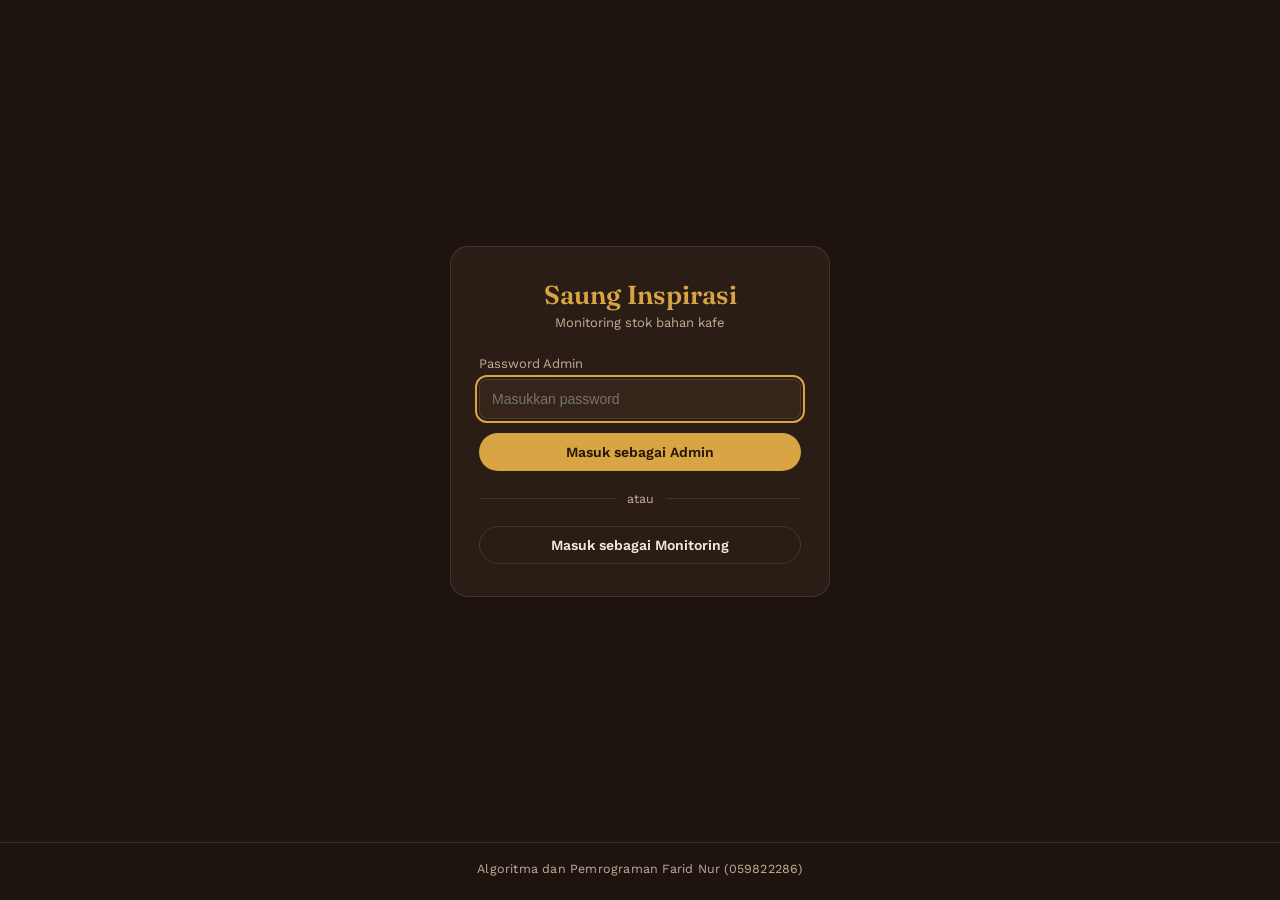
==== login.html @ 847901bd "Add files via upload" ====
<!DOCTYPE html>
<html lang="id">
<head>
<meta charset="UTF-8" />
<meta name="viewport" content="width=device-width, initial-scale=1.0" />
<title>Login — Saung Inspirasi</title>
<link href="https://fonts.googleapis.com/css2?family=Fraunces:opsz,wght@9..144,500;9..144,600;9..144,700&family=Work+Sans:wght@400;500;600;700&display=swap" rel="stylesheet">
<link rel="stylesheet" href="style.css" />
<script>
  
  if (sessionStorage.getItem("role")) location.replace("index.html");
</script>
</head>
<body>

  <div id="toast-container" class="toast-container"></div>

  <main class="login-wrap">
    <div class="login-card">
      <div class="login-head">
        <h1>Saung Inspirasi</h1>
        <p>Monitoring stok bahan kafe</p>
      </div>

      <form id="login-form" autocomplete="off">
        <label class="modal-label" for="login-password">Password Admin</label>
        <input id="login-password" type="password" placeholder="Masukkan password" />
        <button type="submit" class="btn btn-primary btn-full-solid">Masuk sebagai Admin</button>
      </form>

      <div class="login-divider"><span>atau</span></div>

      <button id="btn-monitor" type="button" class="btn btn-outline btn-full-solid">Masuk sebagai Monitoring</button>
    </div>
  </main>

  <footer class="watermark">Algoritma dan Pemrograman Farid Nur (059822286)</footer>

  <script>
    const ADMIN_PASSWORD = "111";

    function showToast(message, type = "error") {
      const container = document.getElementById("toast-container");
      const toast = document.createElement("div");
      toast.className = `toast toast-${type}`;
      toast.textContent = message;
      container.appendChild(toast);
      setTimeout(() => toast.remove(), 3000);
    }

    function masuk(role) {
      sessionStorage.setItem("role", role);
      location.replace("index.html");
    }

    document.getElementById("login-form").addEventListener("submit", (e) => {
      e.preventDefault();
      const input = document.getElementById("login-password");
      if (input.value === ADMIN_PASSWORD) {
        masuk("admin");
      } else {
        showToast("Password salah");
        input.value = "";
        input.focus();
      }
    });

    document.getElementById("btn-monitor").addEventListener("click", () => masuk("monitor"));
    document.getElementById("login-password").focus();
  </script>
</body>
</html>
---- style.css ----
:root{
  --bg: #1E140F;
  --surface: #2A1D16;
  --surface-alt: #34241A;
  --surface-raised: #3E2B1F;
  --text: #F3E6D8;
  --text-muted: #C4AC97;
  --border: rgba(243,230,216,0.12);

  --accent: #D9A544;
  --accent-strong: #C98C2E;
  --accent-ink: #241705;

  --success: #6FA97C;
  --success-bg: rgba(111,169,124,0.14);
  --warning: #E0A83E;
  --warning-bg: rgba(224,168,62,0.16);
  --danger: #D8583F;
  --danger-bg: rgba(216,88,63,0.16);

  --radius-lg: 18px;
  --radius-md: 12px;
  --radius-sm: 8px;

  --font-display: "Fraunces", serif;
  --font-body: "Work Sans", sans-serif;
}

*{ box-sizing: border-box; }

html, body{
  margin:0;
  padding:0;
  background: var(--bg);
  color: var(--text);
  font-family: var(--font-body);
  -webkit-font-smoothing: antialiased;
}

body{
  min-height: 100vh;
  display:flex;
  flex-direction: column;
}

h1,h2,h3{
  font-family: var(--font-display);
  margin: 0;
  font-weight: 600;
}

p{ margin: 0; }

button{
  font-family: var(--font-body);
  cursor: pointer;
}

::selection{ background: var(--accent); color: var(--accent-ink); }

button:focus-visible, input:focus-visible{
  outline: 2px solid var(--accent);
  outline-offset: 2px;
}

.topbar{
  position: sticky;
  top: 0;
  z-index: 20;
  display:flex;
  align-items:center;
  justify-content:space-between;
  gap: 24px;
  padding: 18px 32px;
  background: linear-gradient(180deg, var(--surface) 0%, rgba(42,29,22,0.94) 100%);
  border-bottom: 1px solid var(--border);
  backdrop-filter: blur(6px);
  flex-wrap: wrap;
}

.brand{
  display:flex;
  align-items:center;
  gap: 12px;
}

.brand-mark{
  font-size: 28px;
  width: 46px;
  height: 46px;
  display:flex;
  align-items:center;
  justify-content:center;
  background: var(--surface-raised);
  border-radius: 50%;
  border: 1px solid var(--border);
}

.brand-text h1{
  font-size: 22px;
  letter-spacing: 0.3px;
  color: var(--accent);
}

.brand-text p{
  font-size: 13px;
  color: var(--text-muted);
  margin-top: 2px;
}

.tabs{
  display:flex;
  gap: 6px;
  background: var(--surface-alt);
  padding: 5px;
  border-radius: 999px;
  border: 1px solid var(--border);
}

.tab-btn{
  border: none;
  background: transparent;
  color: var(--text-muted);
  padding: 10px 20px;
  border-radius: 999px;
  font-size: 14px;
  font-weight: 600;
  transition: background 0.2s ease, color 0.2s ease;
}

.tab-btn:hover{ color: var(--text); }

.tab-btn.active{
  background: var(--accent);
  color: var(--accent-ink);
}

.app-main{
  width: 100%;
  max-width: 1120px;
  margin: 0 auto;
  padding: 32px 32px 48px;
  flex: 1;
}

.tab-panel{ display:none; }
.tab-panel.active{ display:block; animation: fadeIn 0.25s ease; }

@keyframes fadeIn{
  from{ opacity: 0; transform: translateY(4px); }
  to{ opacity: 1; transform: translateY(0); }
}

.panel-head{ margin-bottom: 18px; }
.panel-head-spaced{ margin-top: 44px; }
.panel-head-row{
  display:flex;
  align-items: flex-end;
  justify-content: space-between;
  gap: 16px;
  flex-wrap: wrap;
}

.panel-head h2{
  font-size: 24px;
  color: var(--text);
}

.panel-sub{
  color: var(--text-muted);
  font-size: 14px;
  margin-top: 6px;
  max-width: 60ch;
}

.dashboard-grid{
  display:grid;
  grid-template-columns: minmax(0, 1fr) minmax(0, 1fr);
  gap: 32px;
  align-items: start;
}

.dashboard-col{ min-width: 0; }

@media (max-width: 860px){
  .dashboard-grid{
    grid-template-columns: 1fr;
    gap: 44px;
  }
}

.stok-list{
  display:flex;
  flex-direction: column;
  gap: 12px;
}

.stok-row{
  background: var(--surface);
  border: 1px solid var(--border);
  border-left: 4px solid var(--border);
  border-radius: var(--radius-md);
  padding: 14px 18px;
}

.stok-row.tone-normal{ border-left-color: var(--success); }
.stok-row.tone-warning{ border-left-color: var(--warning); }
.stok-row.tone-danger{ border-left-color: var(--danger); }

.stok-row-top{
  display:flex;
  justify-content: space-between;
  align-items: baseline;
  gap: 10px;
  margin-bottom: 8px;
}

.stok-row-top h3{
  font-size: 15px;
  font-weight: 600;
  color: var(--text);
}

.stok-row .stok-pct{ font-size: 16px; }

.stok-row .stok-amount{
  font-size: 12.5px;
  margin-bottom: 8px;
}

.bar-track{
  height: 8px;
  border-radius: 999px;
  background: var(--surface-alt);
  overflow: hidden;
}

.bar-fill{
  height: 100%;
  border-radius: 999px;
  transition: width 0.4s ease;
}

.tone-normal .stok-pct, .tone-normal .bar-fill{ color: var(--success); background: var(--success); }
.tone-warning .stok-pct, .tone-warning .bar-fill{ color: var(--warning); background: var(--warning); }
.tone-danger .stok-pct, .tone-danger .bar-fill{ color: var(--danger); background: var(--danger); }

.menu-list{
  display:flex;
  flex-direction: column;
  gap: 12px;
}

.menu-row{
  background: var(--surface);
  border: 1px solid var(--border);
  border-radius: var(--radius-md);
  padding: 16px 18px;
  display:flex;
  flex-direction: column;
  gap: 12px;
}

.menu-row-head{
  display:flex;
  justify-content: space-between;
  align-items: flex-start;
  gap: 10px;
}

.menu-row-head h3{
  font-size: 15.5px;
  color: var(--text);
}

.menu-row .menu-desc{
  font-size: 12.5px;
  color: var(--text-muted);
  line-height: 1.5;
  margin-top: 3px;
}

.btn-icon-danger{
  flex-shrink: 0;
  width: 28px;
  height: 28px;
  border-radius: 50%;
  border: 1px solid var(--border);
  background: transparent;
  color: var(--text-muted);
  font-size: 13px;
  line-height: 1;
}
.btn-icon-danger:hover{ color: var(--danger); border-color: var(--danger); }

.recipe-list{
  list-style: none;
  padding: 0;
  margin: 0;
  display:flex;
  flex-wrap: wrap;
  gap: 6px;
}

.recipe-list li{
  font-size: 11.5px;
  color: var(--text-muted);
  background: var(--surface-alt);
  border: 1px solid var(--border);
  padding: 3px 9px;
  border-radius: 999px;
}

.menu-row-footer{
  display:flex;
  align-items:center;
  justify-content: space-between;
  gap: 10px;
  flex-wrap: wrap;
}

.qty-control{
  display:flex;
  align-items:center;
  gap: 0;
  border: 1px solid var(--border);
  border-radius: 999px;
  overflow: hidden;
  background: var(--surface-alt);
}

.qty-btn{
  width: 30px;
  height: 30px;
  border: none;
  background: transparent;
  color: var(--text);
  font-size: 16px;
  font-weight: 600;
  line-height: 1;
  transition: background 0.15s ease;
}

.qty-btn:hover{ background: var(--surface-raised); color: var(--accent); }

.qty-input{
  width: 38px;
  text-align: center;
  border: none;
  background: transparent;
  color: var(--text);
  font-size: 14px;
  font-weight: 600;
  padding: 0;
  -moz-appearance: textfield;
}

.qty-input::-webkit-outer-spin-button,
.qty-input::-webkit-inner-spin-button{
  -webkit-appearance: none;
  margin: 0;
}

.btn{
  border-radius: 999px;
  padding: 10px 20px;
  font-size: 14px;
  font-weight: 600;
  border: 1px solid transparent;
  transition: transform 0.15s ease, background 0.2s ease, opacity 0.2s ease;
}

.btn:active{ transform: scale(0.97); }

.btn-primary{
  background: var(--accent);
  color: var(--accent-ink);
}
.btn-primary:hover{ background: var(--accent-strong); }
.btn-primary:disabled{
  background: var(--surface-alt);
  color: var(--text-muted);
  cursor: not-allowed;
}

.btn-outline{
  background: transparent;
  border-color: var(--border);
  color: var(--text);
}
.btn-outline:hover{ border-color: var(--accent); color: var(--accent); }

.btn-danger-outline:hover{ border-color: var(--danger); color: var(--danger); }

.panel-actions{
  display:flex;
  align-items:center;
  gap: 10px;
  flex-wrap: wrap;
}

.btn-small{
  padding: 7px 14px;
  font-size: 12.5px;
}

.legend{
  display:flex;
  gap: 20px;
  flex-wrap: wrap;
  margin-bottom: 20px;
  font-size: 13px;
  color: var(--text-muted);
}

.legend-item{ display:flex; align-items:center; gap: 8px; }

.dot{
  width: 10px;
  height: 10px;
  border-radius: 50%;
  display:inline-block;
}
.dot-normal{ background: var(--success); }
.dot-warning{ background: var(--warning); }
.dot-danger{ background: var(--danger); }

.status-list{
  display:flex;
  flex-direction: column;
  gap: 12px;
}

.status-row{
  display:flex;
  align-items:center;
  justify-content: space-between;
  gap: 16px;
  flex-wrap: wrap;
  background: var(--surface);
  border: 1px solid var(--border);
  border-left: 4px solid var(--border);
  border-radius: var(--radius-md);
  padding: 16px 18px;
}

.status-row.tone-normal{ border-left-color: var(--success); }
.status-row.tone-warning{ border-left-color: var(--warning); }
.status-row.tone-danger{ border-left-color: var(--danger); }

.status-main{ min-width: 200px; flex: 1; }

.status-main h3{
  font-size: 16px;
  color: var(--text);
  margin-bottom: 4px;
}

.status-main p{
  font-size: 13px;
  color: var(--text-muted);
}

.badge{
  font-size: 12px;
  font-weight: 600;
  padding: 5px 12px;
  border-radius: 999px;
  white-space: nowrap;
}
.badge.tone-normal{ background: var(--success-bg); color: var(--success); }
.badge.tone-warning{ background: var(--warning-bg); color: var(--warning); }
.badge.tone-danger{ background: var(--danger-bg); color: var(--danger); }

.status-actions{
  display:flex;
  align-items:center;
  gap: 10px;
}

.riwayat-table{
  width: 100%;
  border-collapse: collapse;
  background: var(--surface);
  border: 1px solid var(--border);
  border-radius: var(--radius-lg);
  overflow: hidden;
}

.riwayat-table th, .riwayat-table td{
  padding: 14px 16px;
  text-align: left;
  font-size: 13.5px;
  border-bottom: 1px solid var(--border);
  vertical-align: top;
}

.riwayat-table th{
  color: var(--text-muted);
  font-weight: 600;
  background: var(--surface-alt);
  font-size: 12.5px;
}

.riwayat-table tr:last-child td{ border-bottom: none; }

.used-item{
  display:inline-block;
  font-size: 12px;
  color: var(--text-muted);
  background: var(--surface-alt);
  padding: 3px 9px;
  border-radius: 999px;
  margin: 2px 4px 2px 0;
}

.empty-state{
  text-align:center;
  color: var(--text-muted);
  font-size: 13.5px;
  padding: 28px 0;
}

.toast-container{
  position: fixed;
  top: 20px;
  right: 20px;
  z-index: 100;
  display:flex;
  flex-direction: column;
  gap: 10px;
}

.toast{
  min-width: 260px;
  max-width: 340px;
  padding: 14px 16px;
  border-radius: var(--radius-md);
  font-size: 13.5px;
  font-weight: 500;
  box-shadow: 0 10px 30px rgba(0,0,0,0.35);
  border: 1px solid var(--border);
  animation: slideIn 0.25s ease;
}

.toast-success{ background: var(--success-bg); color: var(--success); border-color: var(--success); }
.toast-error{ background: var(--danger-bg); color: var(--danger); border-color: var(--danger); }

@keyframes slideIn{
  from{ opacity:0; transform: translateX(20px); }
  to{ opacity:1; transform: translateX(0); }
}

.modal-overlay{
  display:none;
  position: fixed;
  inset: 0;
  background: rgba(10,6,3,0.6);
  align-items:center;
  justify-content:center;
  z-index: 200;
}

.modal-overlay.open{ display:flex; }

.modal{
  background: var(--surface-raised);
  border: 1px solid var(--border);
  border-radius: var(--radius-lg);
  padding: 24px;
  width: 320px;
  max-width: 90vw;
  max-height: 88vh;
  overflow-y: auto;
}

.modal-wide{ width: 420px; }

.modal select{
  width: 100%;
  padding: 10px 12px;
  border-radius: var(--radius-sm);
  border: 1px solid var(--border);
  background: var(--surface-alt);
  color: var(--text);
  font-size: 14px;
  margin-bottom: 18px;
}

.btn-full{ width: 100%; margin-bottom: 18px; }

.resep-rows{
  display:flex;
  flex-direction: column;
  gap: 8px;
  margin-bottom: 12px;
}

.resep-row{
  display:flex;
  align-items:center;
  gap: 6px;
}

.resep-row select{
  flex: 1.4;
  margin-bottom: 0;
  padding: 8px 10px;
  font-size: 13px;
}

.resep-row .resep-jumlah-input{
  flex: 0.8;
  padding: 8px 10px;
  border-radius: var(--radius-sm);
  border: 1px solid var(--border);
  background: var(--surface-alt);
  color: var(--text);
  font-size: 13px;
}

.resep-unit-label{
  font-size: 12px;
  color: var(--text-muted);
  min-width: 20px;
}

.resep-row-remove{
  width: 26px;
  height: 26px;
  flex-shrink: 0;
  border: 1px solid var(--border);
  background: transparent;
  color: var(--text-muted);
  border-radius: 50%;
  font-size: 12px;
  line-height: 1;
}

.resep-row-remove:hover{ color: var(--danger); border-color: var(--danger); }

.modal h3{
  font-size: 18px;
  margin-bottom: 16px;
}

.modal-label{
  display:block;
  font-size: 13px;
  color: var(--text-muted);
  margin-bottom: 8px;
}

.modal input{
  width: 100%;
  padding: 10px 12px;
  border-radius: var(--radius-sm);
  border: 1px solid var(--border);
  background: var(--surface-alt);
  color: var(--text);
  font-size: 14px;
  margin-bottom: 18px;
}

.modal-actions{
  display:flex;
  justify-content: flex-end;
  gap: 10px;
}

.watermark{
  text-align:center;
  padding: 18px 20px 24px;
  font-size: 12.5px;
  color: var(--text-muted);
  border-top: 1px solid var(--border);
  letter-spacing: 0.2px;
}

.role-monitor .admin-only{ display:none !important; }

.user-box{
  display:flex;
  align-items:center;
  gap: 10px;
}

.role-badge{
  font-size: 12px;
  font-weight: 600;
  padding: 5px 12px;
  border-radius: 999px;
  background: var(--surface-alt);
  border: 1px solid var(--border);
  color: var(--text-muted);
  white-space: nowrap;
}
.role-badge.is-admin{ color: var(--accent); border-color: var(--accent); }

.login-wrap{
  flex: 1;
  display:flex;
  align-items:center;
  justify-content:center;
  padding: 32px 18px;
}

.login-card{
  width: 100%;
  max-width: 380px;
  background: var(--surface);
  border: 1px solid var(--border);
  border-radius: var(--radius-lg);
  padding: 32px 28px;
}

.login-head{ text-align:center; margin-bottom: 26px; }
.login-head h1{ font-size: 26px; color: var(--accent); }
.login-head p{ font-size: 13px; color: var(--text-muted); margin-top: 4px; }

.login-card input{
  width: 100%;
  padding: 11px 12px;
  border-radius: var(--radius-sm);
  border: 1px solid var(--border);
  background: var(--surface-alt);
  color: var(--text);
  font-size: 14px;
  margin-bottom: 14px;
}

.btn-full-solid{ width: 100%; }

.login-divider{
  display:flex;
  align-items:center;
  gap: 12px;
  margin: 20px 0;
  color: var(--text-muted);
  font-size: 12.5px;
}
.login-divider::before, .login-divider::after{
  content:"";
  flex:1;
  height:1px;
  background: var(--border);
}

.login-hint{
  margin-top: 12px;
  text-align:center;
  font-size: 12px;
  color: var(--text-muted);
  line-height: 1.5;
}

.print-only{ display:none; }

@media print{
  body *{ visibility: hidden; }
  #laporan-cetak, #laporan-cetak *{ visibility: visible; }
  #laporan-cetak{
    position: absolute;
    top: 0;
    left: 0;
    width: 100%;
    padding: 20px;
  }
  .no-print{ display:none !important; }
  .watermark{ display:none; }
  .print-only{ display:block; }
  .print-header{ margin-bottom: 18px; }
  .print-header h2{ font-family: var(--font-display); color:#000; font-size: 20px; }
  .print-header p{ color:#444; font-size: 12px; margin-top:4px; }
  .riwayat-table{ border: 1px solid #999; }
  .riwayat-table th, .riwayat-table td{ border: 1px solid #ccc; color:#000; }
  .riwayat-table th{ background: #eee; }
  .used-item{ background: #f0f0f0; color:#000; border: 1px solid #ddd; }
  body, html{ background: #fff; }
}

@media (max-width: 640px){
  .topbar{ padding: 14px 18px; }
  .app-main{ padding: 22px 18px 60px; }
  .tabs{ width: 100%; justify-content: space-between; }
  .tab-btn{ flex:1; padding: 10px 8px; font-size: 13px; text-align:center; }
}


/* ===== Harga, aksi menu, reset per bahan, pembatalan pesanan ===== */
.menu-row-actions{
  display:flex;
  align-items:center;
  gap: 8px;
  flex-shrink: 0;
}

.menu-row .menu-price{
  font-size: 13px;
  font-weight: 600;
  color: var(--accent);
  margin-top: 6px;
}

.modal-hint{
  font-size: 13px;
  color: var(--text-muted);
  margin: -6px 0 14px;
  line-height: 1.5;
}

.check-list{
  display:flex;
  flex-direction: column;
  gap: 6px;
  margin-bottom: 18px;
}

.check-row{
  display:flex;
  align-items:center;
  gap: 10px;
  padding: 9px 12px;
  background: var(--surface-alt);
  border: 1px solid var(--border);
  border-radius: var(--radius-sm);
  cursor: pointer;
  font-size: 13.5px;
}
.check-row:hover{ border-color: var(--accent); }
.check-row .check-name{ flex: 1; }
.check-row .check-info{ font-size: 12px; color: var(--text-muted); }
.check-all{ margin-bottom: 10px; font-weight: 600; }

.modal .check-row input[type="checkbox"]{
  width: 16px;
  height: 16px;
  margin: 0;
  padding: 0;
  accent-color: var(--accent);
}

.trx-batal td{ color: var(--text-muted); }
.trx-batal td:nth-child(1),
.trx-batal td:nth-child(2),
.trx-batal td:nth-child(3),
.trx-batal td:nth-child(4){ text-decoration: line-through; opacity: 0.7; }
.trx-note{ font-size: 11.5px; color: var(--text-muted); margin-top: 4px; }
.trx-total{ white-space: nowrap; }


/* ===== Nota pembelian ===== */
.nota-wrap{ display:none; }

.nota{
  width: 72mm;
  max-width: 100%;
  margin: 0 auto;
  padding: 4mm 0;
  background: #fff;
  color: #000;
  font-family: "Courier New", monospace;
  font-size: 12px;
  line-height: 1.5;
}
.nota *{ color:#000; }
.nota-head{ text-align:center; margin-bottom: 8px; }
.nota-head h2{ font-family: var(--font-display); font-size: 18px; }
.nota-head p{ font-size: 11px; letter-spacing: 1px; text-transform: uppercase; }
.nota-meta div, .nota-row{ display:flex; justify-content: space-between; gap: 10px; }
.nota-line{ border:none; border-top: 1px dashed #000; margin: 8px 0; }
.nota-item-name{ font-weight: 700; margin-bottom: 2px; word-break: break-word; }
.nota-total{ font-weight: 700; font-size: 14px; }
.nota-foot{ text-align:center; font-size: 11px; margin-top: 6px; }

@media print{
  body.mode-nota .topbar,
  body.mode-nota .app-main,
  body.mode-nota .watermark,
  body.mode-nota .toast-container{ display:none !important; }
  body.mode-nota .nota-wrap{ display:block; }
  body.mode-nota .nota-wrap,
  body.mode-nota .nota-wrap *{ visibility: visible; }
}

/* ===== Aksi riwayat ===== */
.trx-aksi{ white-space: nowrap; }
.trx-aksi .btn + .btn{ margin-left: 6px; }

/* ===== Tampilan ponsel ===== */
@media (max-width: 640px){
  html{ -webkit-text-size-adjust: 100%; }

  .topbar{
    padding: 12px 14px;
    padding-top: calc(12px + env(safe-area-inset-top, 0px));
    gap: 10px 12px;
    align-items: center;
  }
  .brand{ order: 1; flex: 1; min-width: 0; }
  .user-box{ order: 2; }
  .tabs{ order: 3; }
  .brand-text h1{ font-size: 19px; }
  .brand-text p{ font-size: 12px; }
  .role-badge{ font-size: 11px; padding: 4px 10px; }

  .app-main{ padding: 18px 14px 40px; }
  .panel-head h2{ font-size: 20px; }
  .panel-actions{ width: 100%; }
  .panel-actions .btn{ flex: 1 1 calc(50% - 8px); }

  .btn{ min-height: 42px; }
  .btn-small{ min-height: 38px; }
  .legend{ gap: 8px 16px; }

  .dashboard-grid{ gap: 32px; }
  .menu-row, .stok-row{ padding: 14px; }
  .menu-row-head > div:first-child{ flex: 1; min-width: 0; }
  .menu-row-actions .btn-small{ min-height: 34px; }
  .menu-row-footer{ flex-direction: column; align-items: stretch; }
  .menu-row-footer .btn{ width: 100%; }
  .qty-control{ justify-content: space-between; }
  .qty-btn{ width: 46px; height: 42px; font-size: 18px; }
  .qty-input{ flex: 1; width: auto; font-size: 16px; }

  .status-row{ flex-direction: column; align-items: stretch; gap: 10px; }
  .status-main{ min-width: 0; }
  .status-row .badge{ align-self: flex-start; }
  .status-actions{ width: 100%; }
  .status-actions .btn{ flex: 1; }

  .modal-overlay{ align-items: flex-end; }
  .modal, .modal-wide{
    width: 100%;
    max-width: 100%;
    max-height: 92vh;
    border-radius: var(--radius-lg) var(--radius-lg) 0 0;
    padding: 20px 16px calc(20px + env(safe-area-inset-bottom, 0px));
  }
  .modal input, .modal select,
  .resep-row .resep-jumlah-input,
  .login-card input{ font-size: 16px; }
  .modal-actions .btn{ flex: 1; }
  .resep-row{ flex-wrap: wrap; }
  .resep-row select{ flex: 1 1 100%; }
  .resep-row .resep-jumlah-input{ flex: 1; min-width: 0; }
  .resep-row-remove{ width: 34px; height: 34px; }

  .toast-container{
    top: calc(10px + env(safe-area-inset-top, 0px));
    left: 12px;
    right: 12px;
  }
  .toast{ min-width: 0; max-width: none; }

  .watermark{ font-size: 11.5px; padding: 16px 14px calc(20px + env(safe-area-inset-bottom, 0px)); }
}

@media (max-width: 380px){
  .tab-btn{ font-size: 12px; padding: 9px 4px; }
  .brand-text p{ display: none; }
}

/* Riwayat jadi kartu di ponsel (hanya layar, bukan saat cetak) */
@media screen and (max-width: 640px){
  .riwayat-table,
  .riwayat-table tbody,
  .riwayat-table tr,
  .riwayat-table td{ display: block; width: 100%; }

  .riwayat-table{
    background: transparent;
    border: none;
    border-radius: 0;
    overflow: visible;
  }
  .riwayat-table thead{ display: none; }

  .riwayat-table tbody tr{
    background: var(--surface);
    border: 1px solid var(--border);
    border-radius: var(--radius-md);
    margin-bottom: 12px;
    padding: 4px 14px;
  }
  .riwayat-table td{
    padding: 10px 0;
    border-bottom: 1px dashed var(--border);
  }
  .riwayat-table tbody tr:last-child td{ border-bottom: 1px dashed var(--border); }
  .riwayat-table tbody tr td:last-child{ border-bottom: none; }

  .riwayat-table td[data-label]:not([data-label=""])::before{
    content: attr(data-label);
    display: block;
    margin-bottom: 4px;
    font-size: 11.5px;
    font-weight: 600;
    letter-spacing: 0.3px;
    color: var(--text-muted);
    text-transform: uppercase;
  }
  .riwayat-table td.trx-aksi{
    display: flex;
    flex-wrap: wrap;
    gap: 8px;
    white-space: normal;
    padding-top: 12px;
  }
  .riwayat-table td.trx-aksi .btn{ flex: 1 1 calc(50% - 8px); min-height: 42px; margin: 0; }
  .riwayat-table td.trx-aksi .trx-note{ margin: 0; }
}
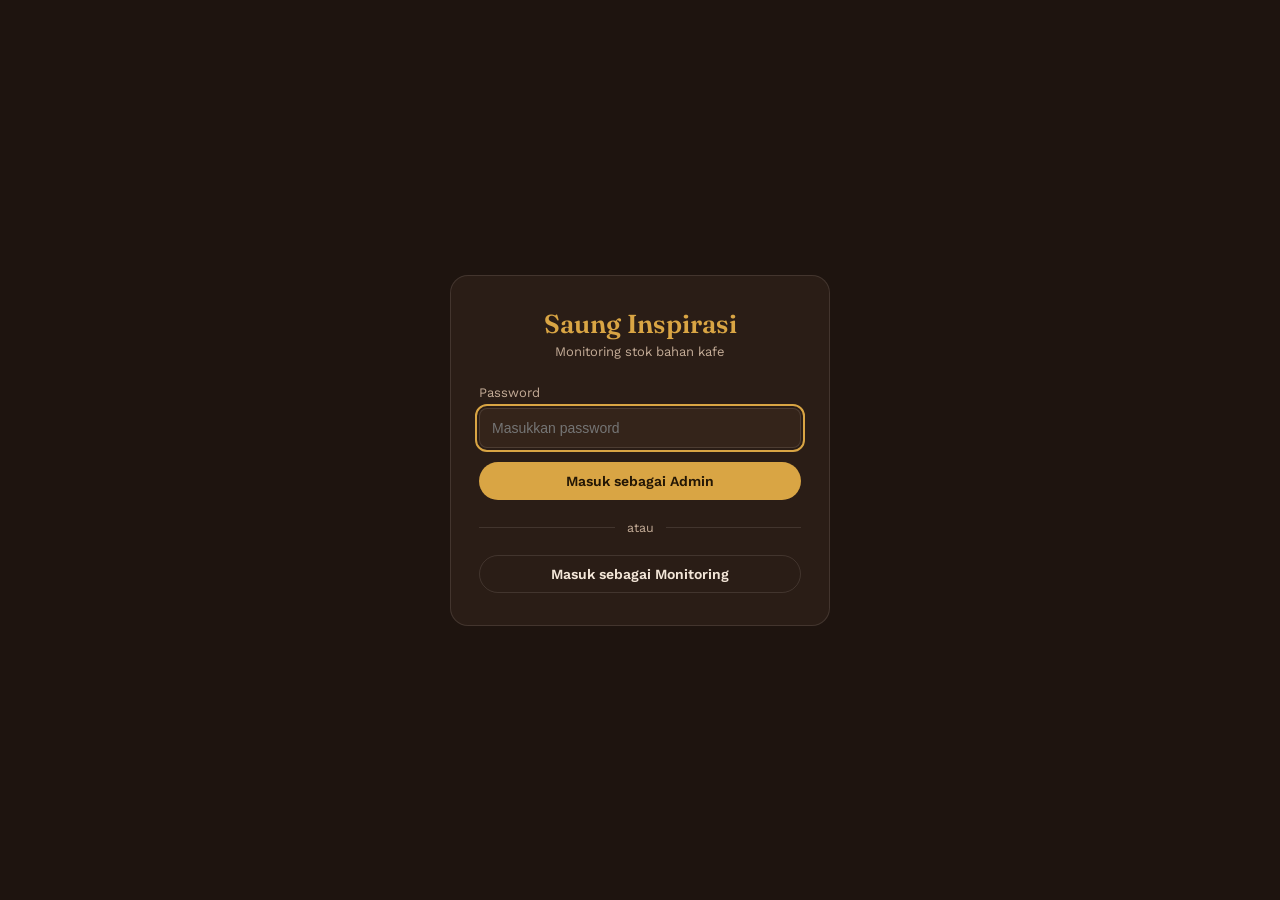
==== commit 14eb94c3: "Add files via upload" ====
--- a/login.html
+++ b/login.html
@@ -7,7 +7,6 @@
 <link href="https://fonts.googleapis.com/css2?family=Fraunces:opsz,wght@9..144,500;9..144,600;9..144,700&family=Work+Sans:wght@400;500;600;700&display=swap" rel="stylesheet">
 <link rel="stylesheet" href="style.css" />
 <script>
-  
   if (sessionStorage.getItem("role")) location.replace("index.html");
 </script>
 </head>
@@ -23,7 +22,7 @@
       </div>
 
       <form id="login-form" autocomplete="off">
-        <label class="modal-label" for="login-password">Password Admin</label>
+        <label class="modal-label" for="login-password">Password</label>
         <input id="login-password" type="password" placeholder="Masukkan password" />
         <button type="submit" class="btn btn-primary btn-full-solid">Masuk sebagai Admin</button>
       </form>
@@ -33,9 +32,6 @@
       <button id="btn-monitor" type="button" class="btn btn-outline btn-full-solid">Masuk sebagai Monitoring</button>
     </div>
   </main>
-
-  <footer class="watermark">Algoritma dan Pemrograman Farid Nur (059822286)</footer>
-
   <script>
     const ADMIN_PASSWORD = "111";
 
--- a/style.css
+++ b/style.css
@@ -787,7 +787,7 @@
 }
 
 
-/* ===== Harga, aksi menu, reset per bahan, pembatalan pesanan ===== */
+
 .menu-row-actions{
   display:flex;
   align-items:center;
@@ -849,7 +849,7 @@
 .trx-total{ white-space: nowrap; }
 
 
-/* ===== Nota pembelian ===== */
+
 .nota-wrap{ display:none; }
 
 .nota{
@@ -883,11 +883,11 @@
   body.mode-nota .nota-wrap *{ visibility: visible; }
 }
 
-/* ===== Aksi riwayat ===== */
+
 .trx-aksi{ white-space: nowrap; }
 .trx-aksi .btn + .btn{ margin-left: 6px; }
 
-/* ===== Tampilan ponsel ===== */
+
 @media (max-width: 640px){
   html{ -webkit-text-size-adjust: 100%; }
 
@@ -961,7 +961,7 @@
   .brand-text p{ display: none; }
 }
 
-/* Riwayat jadi kartu di ponsel (hanya layar, bukan saat cetak) */
+
 @media screen and (max-width: 640px){
   .riwayat-table,
   .riwayat-table tbody,
@@ -1010,3 +1010,77 @@
   .riwayat-table td.trx-aksi .btn{ flex: 1 1 calc(50% - 8px); min-height: 42px; margin: 0; }
   .riwayat-table td.trx-aksi .trx-note{ margin: 0; }
 }
+
+
+
+.riwayat-table tr.hari-row td{
+  background: var(--surface-raised);
+  padding: 12px 16px;
+  border-bottom: 1px solid var(--border);
+}
+.hari-head{
+  display: flex;
+  align-items: center;
+  justify-content: space-between;
+  flex-wrap: wrap;
+  gap: 6px 16px;
+}
+.hari-title{
+  font-family: var(--font-display);
+  font-size: 15px;
+  font-weight: 600;
+  color: var(--accent);
+}
+.hari-badge{
+  display: inline-block;
+  margin-left: 8px;
+  padding: 2px 8px;
+  font-family: var(--font-body);
+  font-size: 11px;
+  font-weight: 600;
+  color: var(--accent-ink);
+  background: var(--accent);
+  border-radius: 999px;
+  vertical-align: middle;
+}
+.hari-sum{
+  font-size: 12.5px;
+  color: var(--text-muted);
+}
+
+@media screen and (max-width: 640px){
+  .riwayat-table tbody tr.hari-row{
+    background: transparent;
+    border: none;
+    border-radius: 0;
+    padding: 0;
+    margin: 18px 0 8px;
+  }
+  .riwayat-table tbody tr.hari-row:first-child{ margin-top: 0; }
+  .riwayat-table tbody tr.hari-row td{
+    background: transparent;
+    padding: 0 2px;
+    border-bottom: none;
+  }
+}
+
+@media print{
+  .riwayat-table tr.hari-row td{ background: #ddd; color:#000; }
+  .hari-title{ color:#000; }
+  .hari-sum{ color:#333; }
+  .hari-badge{ display:none; }
+  .riwayat-table tr.hari-row{ break-after: avoid; }
+}
+
+
+
+.hari-right{
+  display: flex;
+  align-items: center;
+  flex-wrap: wrap;
+  gap: 8px 12px;
+}
+.nota-pilih-list{ max-height: 50vh; overflow-y: auto; }
+.check-row .check-name small{ display: inline-block; margin-top: 2px; }
+
+.nota-item + .nota-item{ margin-top: 8px; }
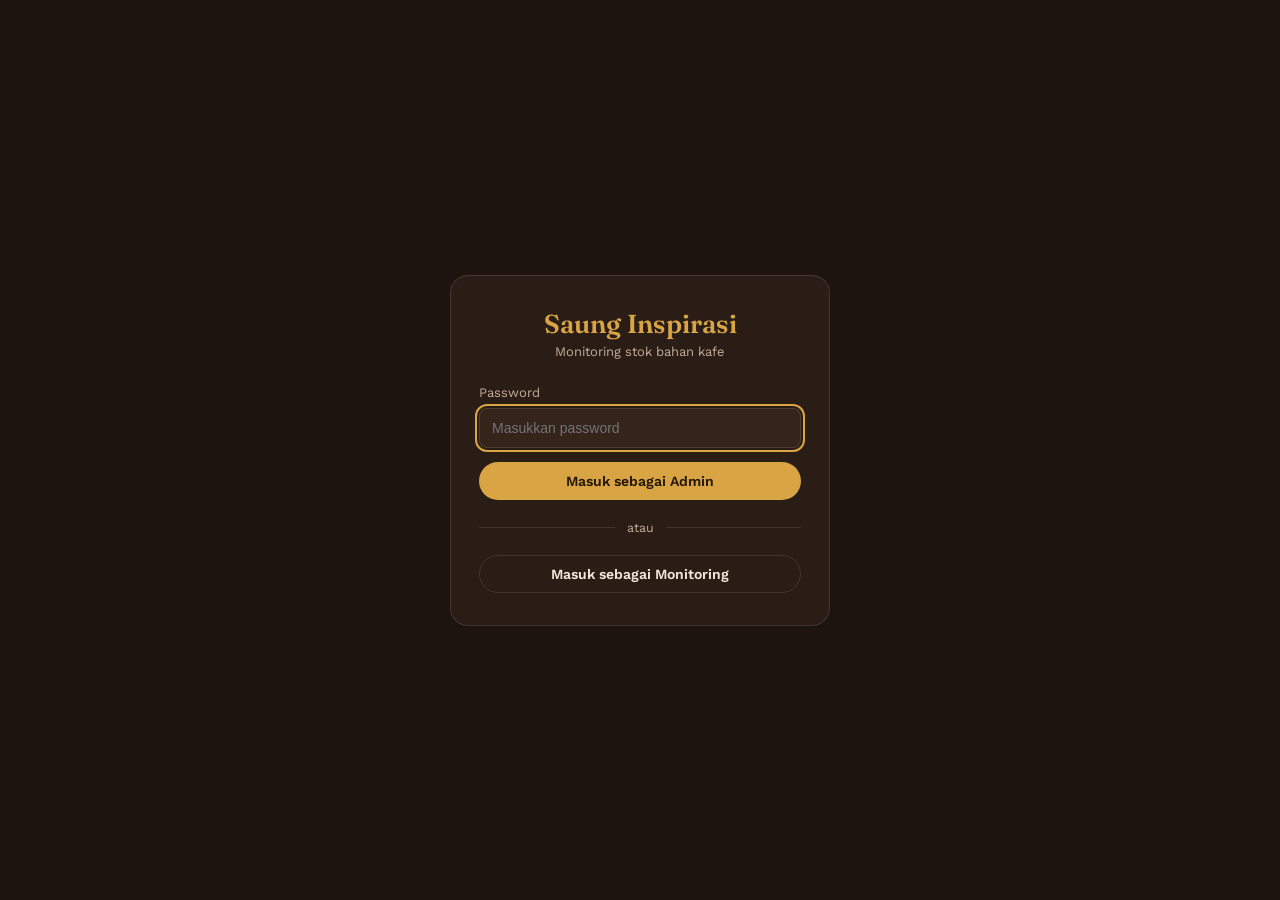
==== commit 10d0a242: "Add files via upload" ====
--- a/login.html
+++ b/login.html
@@ -6,6 +6,12 @@
 <title>Login — Saung Inspirasi</title>
 <link href="https://fonts.googleapis.com/css2?family=Fraunces:opsz,wght@9..144,500;9..144,600;9..144,700&family=Work+Sans:wght@400;500;600;700&display=swap" rel="stylesheet">
 <link rel="stylesheet" href="style.css" />
+<link rel="manifest" href="manifest.json" />
+<meta name="theme-color" content="#1E140F" />
+<link rel="icon" type="image/png" href="icons/icon-192.png" />
+<link rel="apple-touch-icon" href="icons/apple-touch-icon.png" />
+<meta name="mobile-web-app-capable" content="yes" />
+<script src="pwa.js" defer></script>
 <script>
   if (sessionStorage.getItem("role")) location.replace("index.html");
 </script>
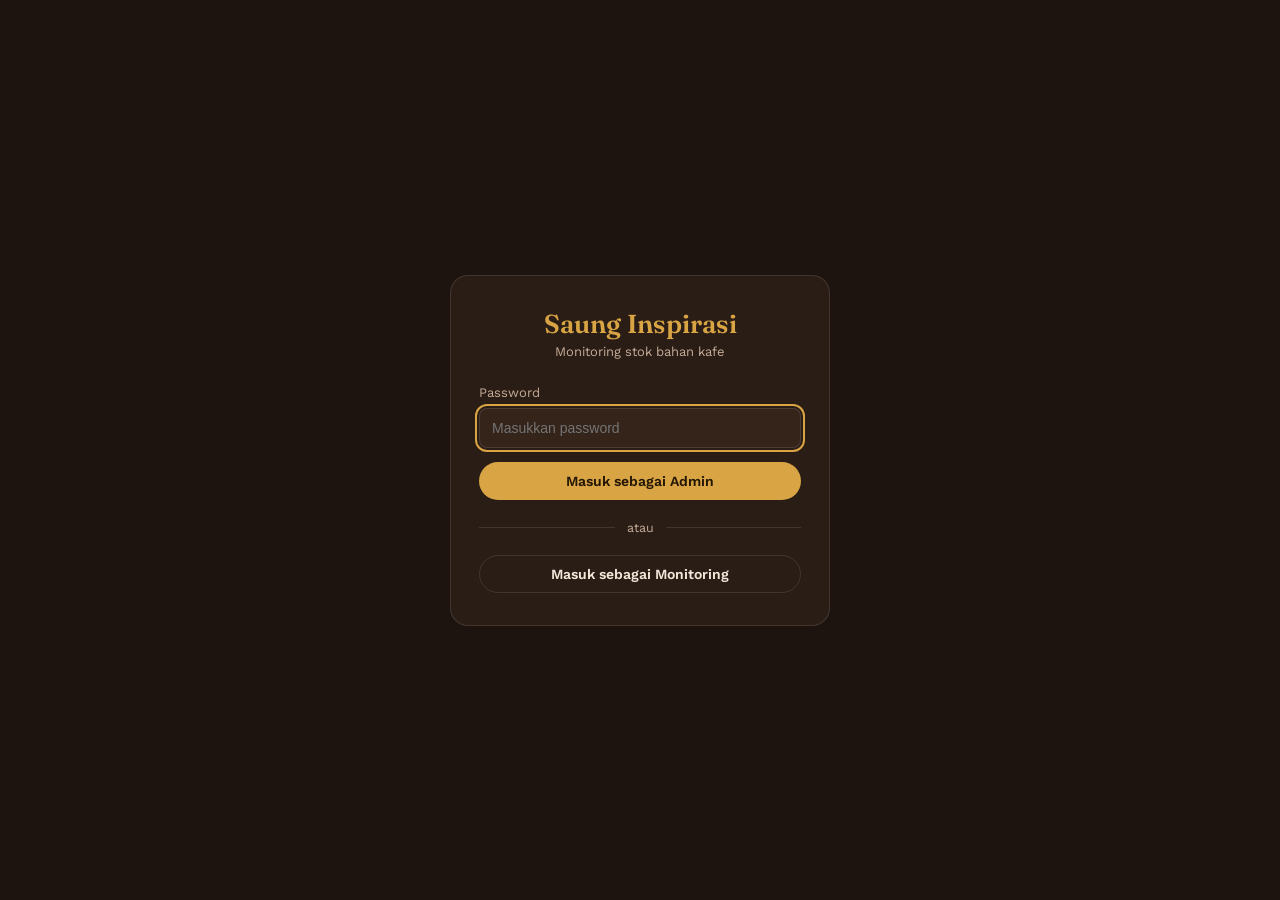
==== commit 891b2cb0: "Add files via upload" ====
--- a/login.html
+++ b/login.html
@@ -6,12 +6,14 @@
 <title>Login — Saung Inspirasi</title>
 <link href="https://fonts.googleapis.com/css2?family=Fraunces:opsz,wght@9..144,500;9..144,600;9..144,700&family=Work+Sans:wght@400;500;600;700&display=swap" rel="stylesheet">
 <link rel="stylesheet" href="style.css" />
-<link rel="manifest" href="manifest.json" />
+<link rel="manifest" href="manifest.webmanifest" />
 <meta name="theme-color" content="#1E140F" />
-<link rel="icon" type="image/png" href="icons/icon-192.png" />
+<link rel="icon" type="image/png" sizes="32x32" href="icons/favicon-32.png" />
 <link rel="apple-touch-icon" href="icons/apple-touch-icon.png" />
 <meta name="mobile-web-app-capable" content="yes" />
-<script src="pwa.js" defer></script>
+<meta name="apple-mobile-web-app-capable" content="yes" />
+<meta name="apple-mobile-web-app-title" content="Saung Inspirasi" />
+<meta name="apple-mobile-web-app-status-bar-style" content="black-translucent" />
 <script>
   if (sessionStorage.getItem("role")) location.replace("index.html");
 </script>
@@ -70,5 +72,12 @@
     document.getElementById("btn-monitor").addEventListener("click", () => masuk("monitor"));
     document.getElementById("login-password").focus();
   </script>
+  <script>
+    if ("serviceWorker" in navigator) {
+      window.addEventListener("load", () => {
+        navigator.serviceWorker.register("sw.js").catch((e) => console.warn("Service worker gagal:", e));
+      });
+    }
+  </script>
 </body>
 </html>
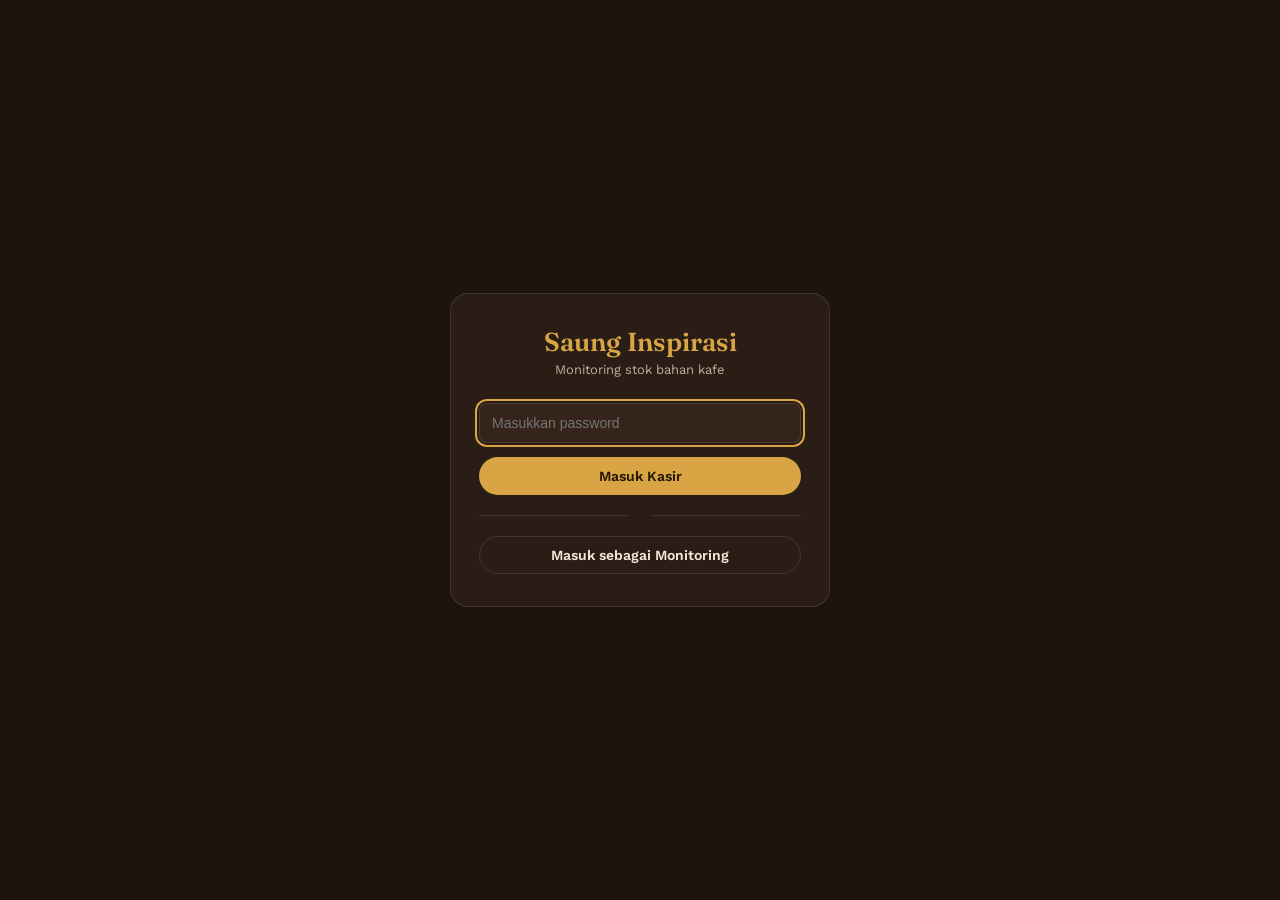
==== commit f3c502bc: "Add files via upload" ====
--- a/login.html
+++ b/login.html
@@ -20,6 +20,14 @@
 </head>
 <body>
 
+  <div id="app-loader" class="app-loader" role="status" aria-live="polite" hidden>
+    <div class="loader-box">
+      <div class="spinner" aria-hidden="true"></div>
+      <p class="loader-text">tunggu bentar</p>
+      <p class="loader-sub">Menyiapkan data terbaru…</p>
+    </div>
+  </div>
+
   <div id="toast-container" class="toast-container"></div>
 
   <main class="login-wrap">
@@ -30,12 +38,12 @@
       </div>
 
       <form id="login-form" autocomplete="off">
-        <label class="modal-label" for="login-password">Password</label>
+        <label class="modal-label" for="login-password"></label>
         <input id="login-password" type="password" placeholder="Masukkan password" />
-        <button type="submit" class="btn btn-primary btn-full-solid">Masuk sebagai Admin</button>
+        <button type="submit" class="btn btn-primary btn-full-solid">Masuk Kasir</button>
       </form>
 
-      <div class="login-divider"><span>atau</span></div>
+      <div class="login-divider"><span></span></div>
 
       <button id="btn-monitor" type="button" class="btn btn-outline btn-full-solid">Masuk sebagai Monitoring</button>
     </div>
@@ -52,7 +60,39 @@
       setTimeout(() => toast.remove(), 3000);
     }
 
-    function masuk(role) {
+    
+    async function bersihkanCacheData() {
+      try { sessionStorage.clear(); } catch (e) {}
+      try {
+        Object.keys(localStorage)
+          .filter((k) => k.indexOf("saung") === 0)
+          .forEach((k) => localStorage.removeItem(k));
+      } catch (e) {}
+      try {
+        if ("caches" in window) {
+          const names = await caches.keys();
+          await Promise.all(names.map(async (n) => {
+            const c = await caches.open(n);
+            const reqs = await c.keys();
+            await Promise.all(reqs
+              .filter((r) => {
+                const host = new URL(r.url).hostname;
+                return host === "script.google.com" || host.endsWith("googleusercontent.com");
+              })
+              .map((r) => c.delete(r)));
+          }));
+        }
+      } catch (e) {}
+    }
+
+    let sedangMasuk = false;
+    async function masuk(role) {
+      if (sedangMasuk) return;
+      sedangMasuk = true;
+      
+      document.getElementById("app-loader").hidden = false;
+      document.querySelectorAll("button, input").forEach((el) => (el.disabled = true));
+      await bersihkanCacheData();
       sessionStorage.setItem("role", role);
       location.replace("index.html");
     }
--- a/style.css
+++ b/style.css
@@ -1084,3 +1084,200 @@
 .check-row .check-name small{ display: inline-block; margin-top: 2px; }
 
 .nota-item + .nota-item{ margin-top: 8px; }
+
+
+/* ===== Loader "Mohon tunggu sebentar" ===== */
+.app-loader{
+  position: fixed;
+  inset: 0;
+  z-index: 1000;
+  display: flex;
+  align-items: center;
+  justify-content: center;
+  background: var(--bg);
+  transition: opacity 0.25s ease, visibility 0.25s ease;
+}
+.app-loader[hidden]{ display: none !important; }
+.app-loader.done{ opacity: 0; visibility: hidden; pointer-events: none; }
+.loader-box{
+  display: flex;
+  flex-direction: column;
+  align-items: center;
+  gap: 12px;
+  padding: 24px;
+  text-align: center;
+}
+.spinner{
+  width: 46px;
+  height: 46px;
+  border-radius: 50%;
+  border: 4px solid var(--surface-raised);
+  border-top-color: var(--accent);
+  animation: spin 0.8s linear infinite;
+}
+@keyframes spin{ to{ transform: rotate(360deg); } }
+.loader-text{ font-family: var(--font-display); font-size: 19px; color: var(--text); }
+.loader-sub{ font-size: 13px; color: var(--text-muted); max-width: 32ch; }
+.app-loader.error .spinner{ display: none; }
+.app-loader.error .loader-text{ color: var(--danger); }
+.loader-box .btn[hidden]{ display: none; }
+
+/* ===== Sub-navigasi Dashboard (Menu | Stok Bahan) ===== */
+.subnav{
+  display: inline-flex;
+  gap: 6px;
+  padding: 4px;
+  margin-bottom: 24px;
+  background: var(--surface-alt);
+  border: 1px solid var(--border);
+  border-radius: 999px;
+}
+.subnav-btn{
+  border: none;
+  background: transparent;
+  color: var(--text-muted);
+  padding: 8px 20px;
+  border-radius: 999px;
+  font-size: 13.5px;
+  font-weight: 600;
+  transition: background 0.2s ease, color 0.2s ease;
+}
+.subnav-btn:hover{ color: var(--text); }
+.subnav-btn.active{ background: var(--accent); color: var(--accent-ink); }
+.subpanel{ display: none; }
+.subpanel.active{ display: block; animation: fadeIn 0.25s ease; }
+#sub-stok .stok-list{ max-width: 720px; }
+
+/* ===== Layout Menu + Keranjang ===== */
+.menu-layout{
+  display: grid;
+  grid-template-columns: minmax(0, 1fr) 340px;
+  gap: 32px;
+  align-items: start;
+}
+.role-monitor .menu-layout{ grid-template-columns: minmax(0, 1fr); }
+
+.cart-panel{
+  position: sticky;
+  top: 104px;
+  display: flex;
+  flex-direction: column;
+  gap: 14px;
+  padding: 18px;
+  background: var(--surface);
+  border: 1px solid var(--border);
+  border-radius: var(--radius-lg);
+}
+.cart-head{ display: flex; align-items: center; justify-content: space-between; }
+.cart-head h2{ font-size: 20px; }
+.cart-count{
+  min-width: 26px;
+  height: 26px;
+  padding: 0 8px;
+  display: inline-flex;
+  align-items: center;
+  justify-content: center;
+  border-radius: 999px;
+  background: var(--accent);
+  color: var(--accent-ink);
+  font-size: 13px;
+  font-weight: 700;
+}
+.cart-items{ display: flex; flex-direction: column; gap: 10px; }
+.cart-empty{ padding: 14px 0; text-align: center; font-size: 13px; }
+.cart-item{
+  display: flex;
+  flex-direction: column;
+  gap: 8px;
+  padding: 10px 12px;
+  background: var(--surface-alt);
+  border: 1px solid var(--border);
+  border-radius: var(--radius-md);
+}
+.cart-item-top{ display: flex; justify-content: space-between; align-items: flex-start; gap: 8px; }
+.cart-item-name{ font-size: 14px; font-weight: 600; color: var(--text); }
+.cart-item-price{ font-size: 12px; color: var(--text-muted); margin-top: 2px; }
+.cart-item-bottom{ display: flex; align-items: center; justify-content: space-between; gap: 8px; }
+.cart-qty{ min-width: 30px; text-align: center; font-size: 14px; font-weight: 600; }
+.qty-btn:disabled{ opacity: 0.35; cursor: not-allowed; }
+.cart-subtotal{ font-size: 14px; font-weight: 600; color: var(--accent); }
+.cart-total{
+  display: flex;
+  align-items: baseline;
+  justify-content: space-between;
+  padding-top: 12px;
+  border-top: 1px dashed var(--border);
+  font-size: 15px;
+}
+.cart-total strong{ font-family: var(--font-display); font-size: 21px; color: var(--accent); }
+.cart-panel .modal-label{ display: block; margin-bottom: 6px; font-size: 13px; color: var(--text-muted); }
+.pay-options{ display: grid; grid-template-columns: repeat(3, 1fr); gap: 8px; }
+.pay-opt{ position: relative; display: block; }
+.pay-opt input{ position: absolute; inset: 0; width: 100%; height: 100%; margin: 0; opacity: 0; cursor: pointer; }
+.pay-opt span{
+  display: block;
+  padding: 10px 6px;
+  text-align: center;
+  font-size: 13.5px;
+  font-weight: 600;
+  color: var(--text-muted);
+  background: var(--surface-alt);
+  border: 1px solid var(--border);
+  border-radius: var(--radius-sm);
+  transition: border-color 0.15s ease, color 0.15s ease, background 0.15s ease;
+}
+.pay-opt input:checked + span{ color: var(--accent); border-color: var(--accent); background: var(--surface-raised); }
+.pay-opt input:focus-visible + span{ outline: 2px solid var(--accent); outline-offset: 2px; }
+.kasbon-wrap{ margin-top: 12px; }
+.kasbon-wrap[hidden]{ display: none; }
+.cart-panel input[type="text"]{
+  width: 100%;
+  padding: 10px 12px;
+  font-size: 14px;
+  color: var(--text);
+  background: var(--surface-alt);
+  border: 1px solid var(--border);
+  border-radius: var(--radius-sm);
+}
+.cart-actions{ display: flex; gap: 8px; align-items: center; }
+.cart-actions .btn-primary{ flex: 1; }
+
+.cart-fab{ display: none; }
+
+@media (max-width: 860px){
+  .menu-layout{ grid-template-columns: 1fr; gap: 28px; }
+  .cart-panel{ position: static; }
+  #sub-menu{ padding-bottom: 76px; }
+  .cart-fab:not([hidden]){
+    position: fixed;
+    left: 14px;
+    right: 14px;
+    bottom: calc(14px + env(safe-area-inset-bottom, 0px));
+    z-index: 50;
+    display: flex;
+    align-items: center;
+    justify-content: space-between;
+    padding: 14px 18px;
+    border: none;
+    border-radius: 999px;
+    background: var(--accent);
+    color: var(--accent-ink);
+    font-size: 14px;
+    font-weight: 600;
+    box-shadow: 0 8px 24px rgba(0,0,0,0.45);
+  }
+  .role-monitor .cart-fab{ display: none !important; }
+}
+@media (max-width: 640px){
+  .subnav{ display: flex; width: 100%; }
+  .subnav-btn{ flex: 1; padding: 10px 12px; }
+}
+
+
+/* ===== Navigasi khusus monitoring ===== */
+.monitor-only{ display: none; }
+.role-monitor .monitor-only{ display: inline-block; }
+.role-monitor .subnav{ display: none; }
+
+a.btn{ text-decoration: none; display: inline-block; }
+.role-monitor a.monitor-only{ display: inline-block; }
